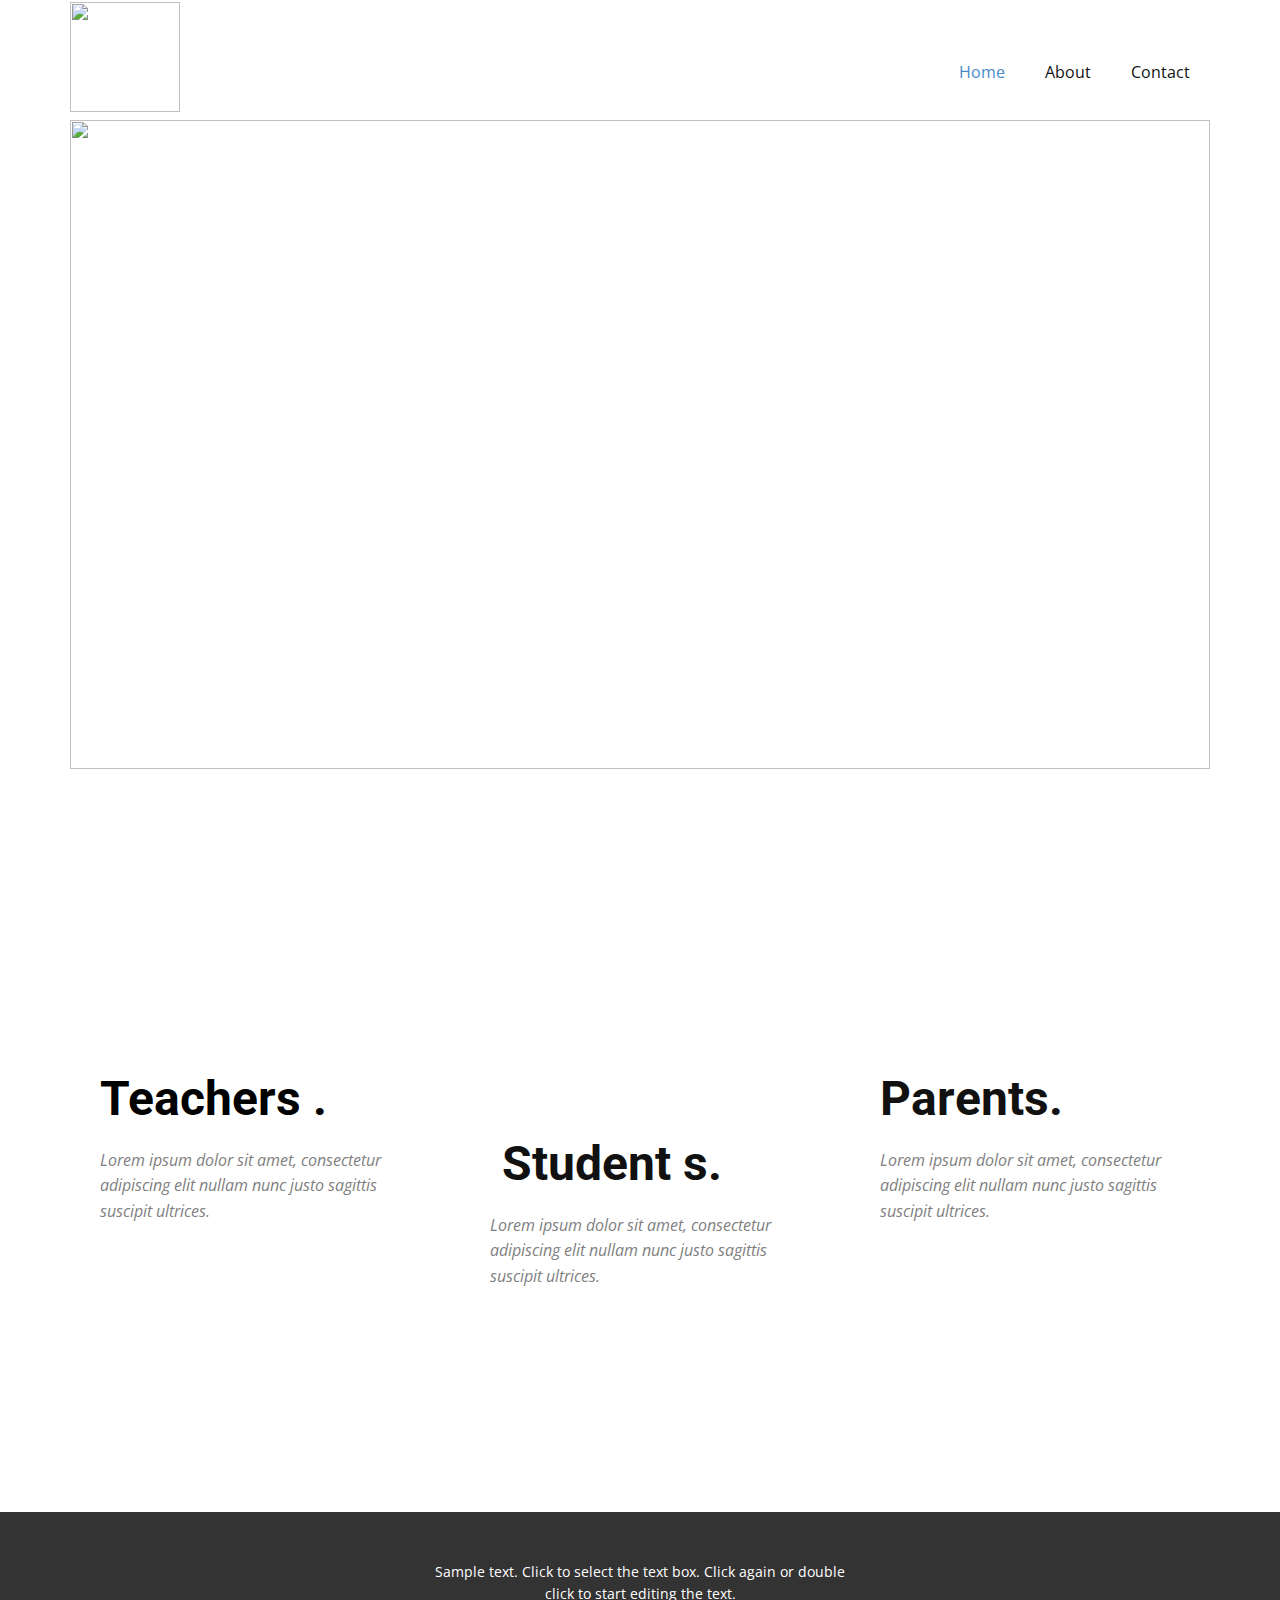
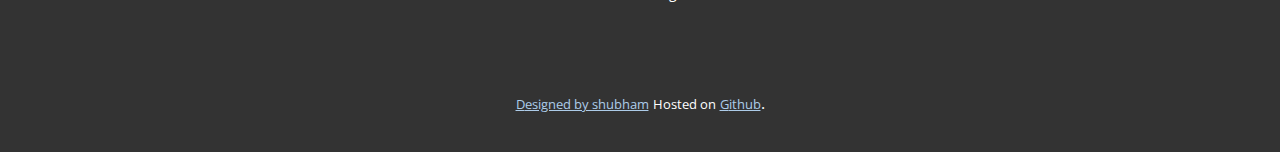
==== Home.html @ ff282462 "Add files via upload" ====
<!DOCTYPE html>
<html style="font-size: 16px;">
  <head>
    <meta name="viewport" content="width=device-width, initial-scale=1.0">
    <meta charset="utf-8">
    <meta name="keywords" content="">
    <meta name="description" content="">
    <meta name="page_type" content="np-template-header-footer-from-plugin">
    <title>Home</title>
    <link rel="stylesheet" href="nicepage.css" media="screen">
<link rel="stylesheet" href="Home.css" media="screen">
    <script class="u-script" type="text/javascript" src="jquery.js" defer=""></script>
    <script class="u-script" type="text/javascript" src="nicepage.js" defer=""></script>
    <meta name="generator" content="Nicepage 3.25.0, nicepage.com">
    <link id="u-theme-google-font" rel="stylesheet" href="https://fonts.googleapis.com/css?family=Roboto:100,100i,300,300i,400,400i,500,500i,700,700i,900,900i|Open+Sans:300,300i,400,400i,600,600i,700,700i,800,800i">
    
    
    <script type="application/ld+json">{
		"@context": "http://schema.org",
		"@type": "Organization",
		"name": "Site1",
		"logo": "images/niranjan-j-img-20190823-155631-293.jpg"
}</script>
    <meta name="theme-color" content="#478ac9">
    <meta property="og:title" content="Home">
    <meta property="og:description" content="">
    <meta property="og:type" content="website">
  </head>
  <body class="u-body"><header class="u-clearfix u-header u-header" id="sec-c6dd"><div class="u-clearfix u-sheet u-sheet-1">
        <a href="https://nicepage.com" class="u-image u-logo u-image-1" data-image-width="1647" data-image-height="1647">
          <img src="images/niranjan-j-img-20190823-155631-293.jpg" class="u-logo-image u-logo-image-1">
        </a>
        <nav class="u-menu u-menu-dropdown u-offcanvas u-menu-1">
          <div class="menu-collapse" style="font-size: 1rem; letter-spacing: 0px;">
            <a class="u-button-style u-custom-left-right-menu-spacing u-custom-padding-bottom u-custom-top-bottom-menu-spacing u-nav-link u-text-active-palette-1-base u-text-hover-palette-2-base" href="#">
              <svg><use xmlns:xlink="http://www.w3.org/1999/xlink" xlink:href="#menu-hamburger"></use></svg>
              <svg version="1.1" xmlns="http://www.w3.org/2000/svg" xmlns:xlink="http://www.w3.org/1999/xlink"><defs><symbol id="menu-hamburger" viewBox="0 0 16 16" style="width: 16px; height: 16px;"><rect y="1" width="16" height="2"></rect><rect y="7" width="16" height="2"></rect><rect y="13" width="16" height="2"></rect>
</symbol>
</defs></svg>
            </a>
          </div>
          <div class="u-nav-container">
            <ul class="u-nav u-unstyled u-nav-1"><li class="u-nav-item"><a class="u-button-style u-nav-link u-text-active-palette-1-base u-text-hover-palette-2-base" href="Home.html" style="padding: 10px 20px;">Home</a>
</li><li class="u-nav-item"><a class="u-button-style u-nav-link u-text-active-palette-1-base u-text-hover-palette-2-base" href="About.html" style="padding: 10px 20px;">About</a>
</li><li class="u-nav-item"><a class="u-button-style u-nav-link u-text-active-palette-1-base u-text-hover-palette-2-base" href="Contact.html" style="padding: 10px 20px;">Contact</a>
</li></ul>
          </div>
          <div class="u-nav-container-collapse">
            <div class="u-black u-container-style u-inner-container-layout u-opacity u-opacity-95 u-sidenav">
              <div class="u-sidenav-overflow">
                <div class="u-menu-close"></div>
                <ul class="u-align-center u-nav u-popupmenu-items u-unstyled u-nav-2"><li class="u-nav-item"><a class="u-button-style u-nav-link" href="Home.html">Home</a>
</li><li class="u-nav-item"><a class="u-button-style u-nav-link" href="About.html">About</a>
</li><li class="u-nav-item"><a class="u-button-style u-nav-link" href="Contact.html">Contact</a>
</li></ul>
              </div>
            </div>
            <div class="u-black u-menu-overlay u-opacity u-opacity-70"></div>
          </div>
        </nav>
      </div></header>
    <section class="u-clearfix u-white u-section-1" id="carousel_6e53">
      <div class="u-clearfix u-sheet u-sheet-1">
        <img class="u-expanded-width u-image u-image-default u-image-1" src="images/classroom.jpg" alt="" data-image-width="1920" data-image-height="1080">
        <h1 class="u-align-center u-custom-font u-heading-font u-text u-text-body-alt-color u-text-1">MY <span style="font-weight: 700;">ATTENDA​NCE</span>
        </h1>
        <p class="u-align-center u-text u-text-custom-color-1 u-text-2">
          <span style="font-size: 1.875rem;">
            <span class="u-text-body-alt-color">&nbsp; &nbsp; &nbsp; &nbsp; &nbsp; &nbsp; &nbsp; &nbsp; &nbsp; &nbsp; &nbsp; &nbsp; &nbsp; &nbsp; &nbsp; &nbsp; &nbsp; &nbsp; &nbsp; &nbsp; &nbsp; &nbsp; &nbsp; &nbsp; &nbsp; &nbsp; &nbsp; &nbsp; &nbsp; &nbsp; &nbsp; &nbsp; &nbsp; &nbsp; &nbsp; &nbsp; &nbsp;Never miss a chance</span>
            <span class="u-text-body-alt-color">
              <span style="font-weight: 700;"></span>
            </span>
          </span>
          <br>
          <span style="font-weight: 700;"></span>
        </p>
        <div class="u-clearfix u-expanded-width u-gutter-30 u-layout-wrap u-layout-wrap-1">
          <div class="u-gutter-0 u-layout">
            <div class="u-layout-row">
              <div class="u-size-20 u-size-30-md">
                <div class="u-layout-col">
                  <div class="u-container-style u-image u-layout-cell u-left-cell u-size-30 u-image-2" data-image-width="1600" data-image-height="1067">
                    <div class="u-container-layout"></div>
                  </div>
                  <div class="u-container-style u-layout-cell u-left-cell u-shape-rectangle u-size-30 u-layout-cell-2">
                    <div class="u-container-layout u-valign-top u-container-layout-2">
                      <h4 class="u-text u-text-3">
                        <a class="u-active-none u-border-none u-btn u-button-link u-button-style u-hover-none u-none u-text-black u-btn-1" href="https://ankeshram.github.io/MyAttendance/">
                          <span style="font-weight: 700;">Teac<span style="font-weight: 400;"></span>hers<span style="font-weight: 700;">
                              <span style="font-weight: 400;">
                                <span style="font-weight: 700;"> .</span>
                              </span>
                            </span>
                          </span>
                        </a>
                      </h4>
                      <p class="u-text u-text-grey-50 u-text-4">Lorem ipsum dolor sit amet, consectetur adipiscing elit nullam nunc justo sagittis suscipit ultrices.</p>
                    </div>
                  </div>
                </div>
              </div>
              <div class="u-size-20 u-size-30-md">
                <div class="u-layout-col">
                  <div class="u-container-style u-image u-layout-cell u-size-30 u-image-3" data-image-width="1600" data-image-height="900" data-href="https://ankeshram.github.io/MyAttendance/">
                    <div class="u-container-layout"></div>
                  </div>
                  <div class="u-container-style u-layout-cell u-size-30 u-layout-cell-4">
                    <div class="u-container-layout u-container-layout-4">
                      <h4 class="u-text u-text-5">
                        <span style="font-weight: 700;">&nbsp;Student</span>
                        <span style="font-weight: 700;"> s.<span style="font-weight: 400;"></span>
                        </span>
                      </h4>
                      <p class="u-text u-text-grey-50 u-text-6">Lorem ipsum dolor sit amet, consectetur adipiscing elit nullam nunc justo sagittis suscipit ultrices.</p>
                    </div>
                  </div>
                </div>
              </div>
              <div class="u-size-20 u-size-60-md">
                <div class="u-layout-col">
                  <div class="u-container-style u-image u-layout-cell u-right-cell u-size-30 u-image-4" data-image-width="1027" data-image-height="832" data-href="https://ankeshram.github.io/MyAttendance/">
                    <div class="u-container-layout"></div>
                  </div>
                  <div class="u-container-style u-layout-cell u-right-cell u-size-30 u-layout-cell-6">
                    <div class="u-container-layout u-valign-top u-container-layout-6">
                      <h4 class="u-text u-text-7">Parents.</h4>
                      <p class="u-text u-text-grey-50 u-text-8">Lorem ipsum dolor sit amet, consectetur adipiscing elit nullam nunc justo sagittis suscipit ultrices.</p>
                    </div>
                  </div>
                </div>
              </div>
            </div>
          </div>
        </div>
      </div>
    </section>
    
    
    <footer class="u-align-center u-clearfix u-footer u-grey-80 u-footer" id="sec-1bf6"><div class="u-clearfix u-sheet u-sheet-1">
        <p class="u-small-text u-text u-text-variant u-text-1">Sample text. Click to select the text box. Click again or double click to start editing the text.</p>
      </div></footer>
    <section class="u-backlink u-clearfix u-grey-80">
         <a class="u-link" href="https://ankeshram.github.io/resume/" target="_blank">
        <span>Designed by shubham</span>
      </a>
      <p class="u-text">
        <span>Hosted on</span>
      </p>
      <a class="u-link" href="https://github.com/" target="_blank">
        <span>Github</span>
      </a>. 
    </section>
  </body>
</html>
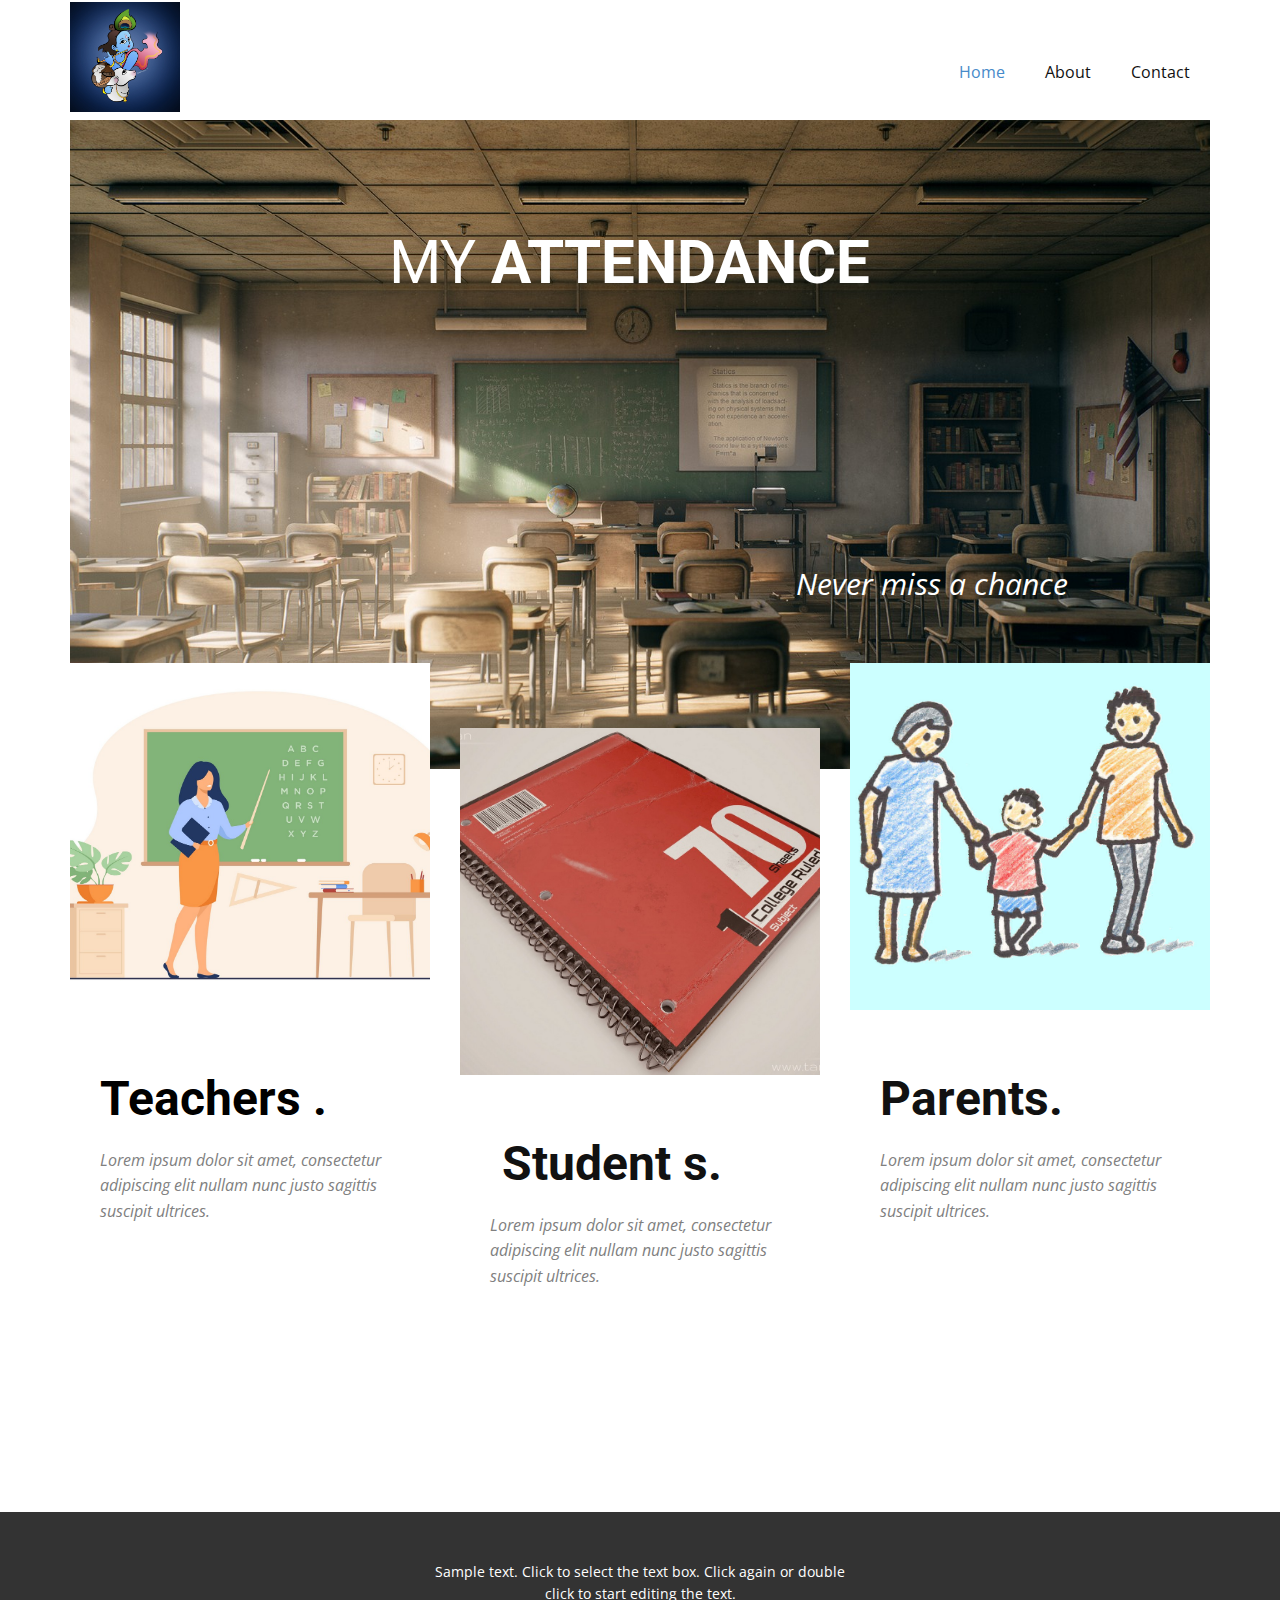
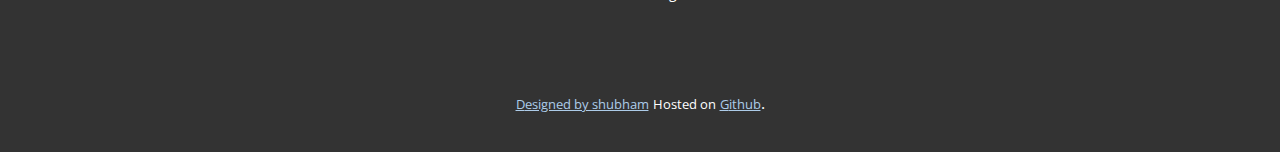
==== commit 1da2f914: "Update Home.html" ====
--- a/Home.html
+++ b/Home.html
@@ -27,7 +27,7 @@
     <meta property="og:type" content="website">
   </head>
   <body class="u-body"><header class="u-clearfix u-header u-header" id="sec-c6dd"><div class="u-clearfix u-sheet u-sheet-1">
-        <a href="https://nicepage.com" class="u-image u-logo u-image-1" data-image-width="1647" data-image-height="1647">
+        <a href="https://9anime.to" class="u-image u-logo u-image-1" data-image-width="1647" data-image-height="1647">
           <img src="images/niranjan-j-img-20190823-155631-293.jpg" class="u-logo-image u-logo-image-1">
         </a>
         <nav class="u-menu u-menu-dropdown u-offcanvas u-menu-1">
@@ -151,4 +151,4 @@
       </a>. 
     </section>
   </body>
-</html>+</html>
